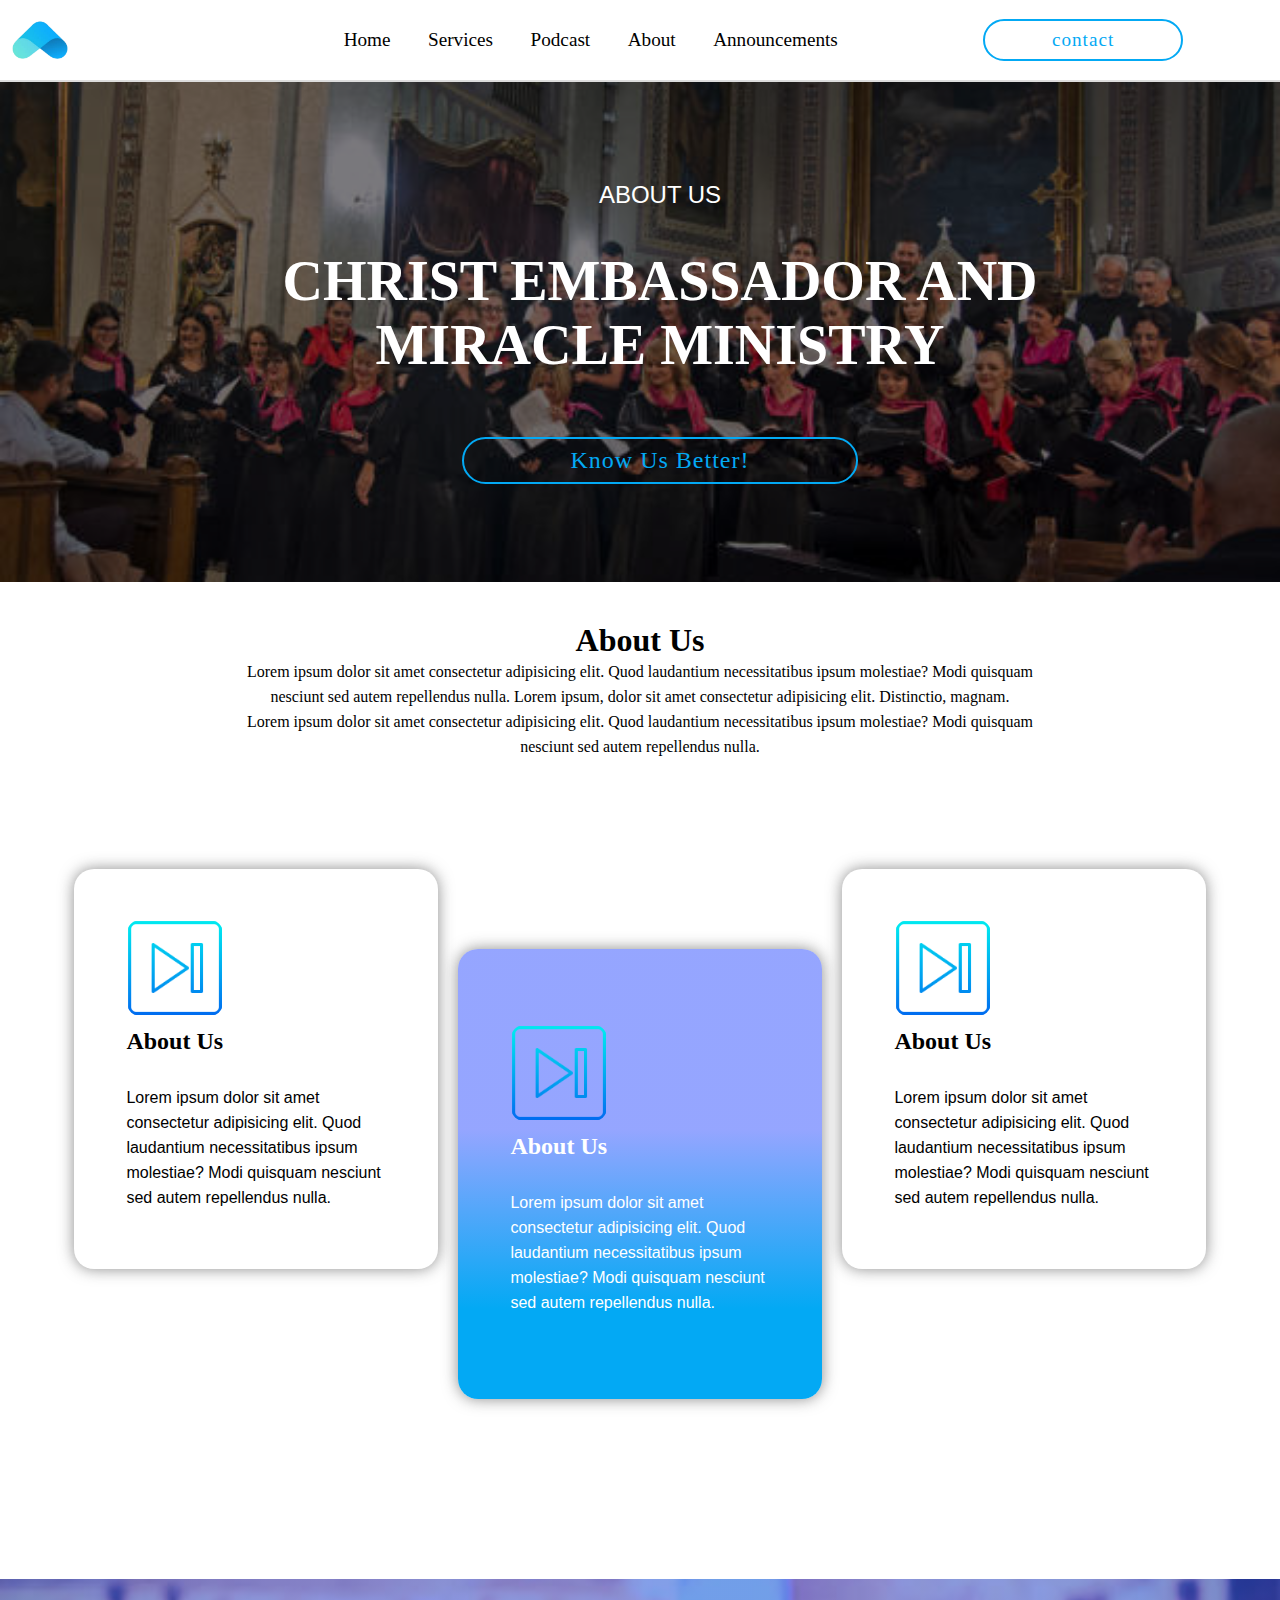
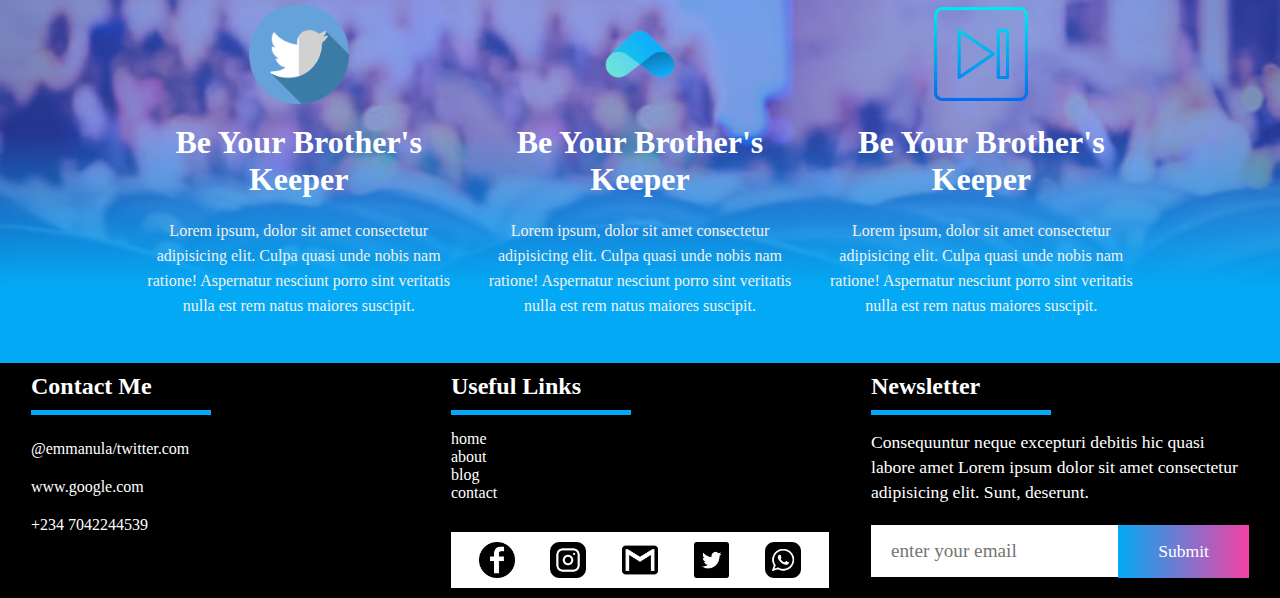
==== html files/about.html @ 86d9f140 "first commit" ====
<!DOCTYPE html>
<html lang="en">
<head>
    <meta charset="UTF-8">
    <meta http-equiv="X-UA-Compatible" content="IE=edge">
    <meta name="viewport" content="width=device-width, initial-scale=1.0">
    <title>about</title>
    <link rel="stylesheet" href="../css files/service.css">
    <link rel="stylesheet" href="../css files/general.css">
    <link rel="stylesheet" href="../css files/about.css">
</head>
<body>
    <!-- this is the header section that contains the logo and the navigation bars   -->
    <header > 
        <!-- this is the logo container -->
        <div class="logo-container">
            <img src="../images/images__10_-removebg-preview.png" alt="" class="logo">
        </div>

        <!-- this is the navigation bar  for the destop view -->
        <nav class="navbar">

            <ul class="navlist">
                <li class="tab">
                    <!-- these are the navbar links to different pages -->
                    <a href="../index.html" class="link">home</a>
                </li>
                <li class="tab">
                    <a href="./service.html" class="link">services</a>
                </li>
                <li class="tab">
                    <a href="./podcast.html" class="link">podcast</a>
                </li>
                <li class="tab">
                    <a href="./about.html" class="link">about</a>
                </li>
                <li class="tab">
                    <a href="./announcement.html" class="link">announcements</a>
                </li>
            </ul>
        </nav>
        <div class="menu-container" id="menubar">
            <div class="menu-line"></div>
            <div class="menu-line"></div>
            <div class="menu-line"></div>
        </div>
        <!-- this is the navigation sidebar for the mobile view -->

        <div class="menu-list" id="menu-items">
            <div class="menu-list-login">
                 <img src="./images/1193.png" alt=""  id="close-sidebar" class="close-btn">
            </div>
         <ul class="list-items">
            <li><a href="../index.html">home <img src="./images/arrow-24-xxl.png" alt="" class="arrow"> </a ></li>
             <li><a href="./html files/contact.html">contact  <img src="./images/arrow-24-xxl.png" alt="" class="arrow"></a></li>            
              <li><a href="./html files/blog.html">blog  <img src="./images/arrow-24-xxl.png" alt="" class="arrow"></a></li>
             <li><a href="./html files/about.html">about <img src="./images/arrow-24-xxl.png" alt="" class="arrow"></a></li>
             <li><a href="./html files/how-it-works.html">how it works  <img src="./images/arrow-24-xxl.png" alt="" class="arrow"></a></li>
         </ul>
        </div>
        <!-- this is the code for the hamburger menu in the mobile view -->
        
        
        <div class="login-container">
            <a href="./html files/contact.html" class="contact-btn">contact</a>
        </div>
    </header>
<!-- end of the header section -->
<section class="service-landpage landpage-card">
    <div class="announcement-card">
            <h2>about us</h2>
            <h1>christ embassador and miracle ministry</h1>
            <div class="about-link-container">
                <a href="./html files/contact.html" class="contact-btn">
                    know us better!
                </a>
            </div>    
    </div>
</section> 
<section class="lead-with-love-section">
    <div class="lead-with-love-text">
        <h1>about us</h1>
        <P>Lorem ipsum dolor sit amet consectetur adipisicing elit. 
            Quod laudantium necessitatibus ipsum molestiae? 
            Modi quisquam nesciunt sed autem repellendus nulla.
            Lorem ipsum, dolor sit amet consectetur adipisicing elit. Distinctio, magnam.
            
        </P>
        <p>Lorem ipsum dolor sit amet consectetur adipisicing elit. 
            Quod laudantium necessitatibus ipsum molestiae? 
            Modi quisquam nesciunt sed autem repellendus nulla.
        </p>
    </div>
    <div class="leaders-card-container">     
        <div class="leader-card">
            <img src="../images/right-arrow.png" alt="">
            <h1>about us</h1>
            <P>Lorem ipsum dolor sit amet consectetur adipisicing elit. 
            Quod laudantium necessitatibus ipsum molestiae? 
            Modi quisquam nesciunt sed autem repellendus nulla.
            </P>
        </div>
        
        <div class="leader-card bigger">
            <img src="../images/right-arrow.png" alt="">
            <h1 class="bigger-text">about us</h1>
            <P class="bigger-text">
                Lorem ipsum dolor sit amet consectetur adipisicing elit. 
                Quod laudantium necessitatibus ipsum molestiae? 
                Modi quisquam nesciunt sed autem repellendus nulla.
            </P>
        </div>
        <div class="leader-card">
            <img src="../images/right-arrow.png" alt="">
            <h1>about us</h1>
            <P>
                Lorem ipsum dolor sit amet consectetur adipisicing elit. 
                Quod laudantium necessitatibus ipsum molestiae? 
                Modi quisquam nesciunt sed autem repellendus nulla.
            </P>
        </div>
    </div>
</section>
<section class="help-section">
    <div class="overlay">
        <div class="help-card-container">
            <div class="help-card">
                <img src="../images/twitter.png" alt="" class="help-img">
                <h1>be your brother's keeper</h1>
                <p>Lorem ipsum, dolor sit amet consectetur adipisicing elit. Culpa
                    quasi unde nobis nam ratione! Aspernatur
                    nesciunt porro sint veritatis nulla est rem natus maiores suscipit.
                </p>
            </div>
            <div class="help-card">
                <img src="../images/images__10_-removebg-preview.png" alt="" class="help-img">
                <h1>be your brother's keeper</h1>
                <p>Lorem ipsum, dolor sit amet consectetur adipisicing elit. Culpa
                    quasi unde nobis nam ratione! Aspernatur
                    nesciunt porro sint veritatis nulla est rem natus maiores suscipit.
                </p>
            </div>
            <div class="help-card">
                <img src="../images/right-arrow.png" alt="" class="help-img">
                <h1>be your brother's keeper</h1>
                <p>Lorem ipsum, dolor sit amet consectetur adipisicing elit. Culpa
                    quasi unde nobis nam ratione! Aspernatur
                    nesciunt porro sint veritatis nulla est rem natus maiores suscipit.
                </p>
            </div>
        </div>
    </div>
</section>
<!-- footer section -->
<footer>
    <!-- first division -->
    <div class="foot1">
        <h2>contact me</h2>
            <li > <a href="#" class="foot-1-links"> @emmanula/twitter.com</a></li>
            <li > <a href="#"  class="foot-1-links">www.google.com</a></li>
            <li ><a href="#"  class="foot-1-links">+234 7042244539</a></li>
    </div>
   
    <!-- second division  -->
    <div class="foot1">
        <h2>useful links</h2>
        <ul class="foot-list">
            <li>
                <a href="#">home</a>
            </li>
            <li>
                <a href="#">about</a>
            </li>
            <li>
                <a href="#">blog</a>
            </li>
            <li>
                <a href="#">contact</a>
            </li>
        </ul>
        <div class="social-media-handle">
            <img src="../images/black fb.png" alt="" class="social-icon">
            <img src="../images/black insta.png" alt="" class="social-icon">
            <img src="../images/black mail.png" alt="" class="social-icon">
            <img src="../images/black twitter.png" alt="" class="social-icon">
            <img src="../images/black whatsapp.png" alt="" class="social-icon">
        </div>
    </div>
    <!-- 3rd division  -->

    <div class="foot1">
        <p>
        <h2>newsletter</h2>
           <p> Consequuntur neque excepturi debitis hic quasi labore amet
            Lorem ipsum dolor sit amet consectetur adipisicing elit. Sunt, deserunt.
        </p>
        <form action="" class="footer-form">
            <input type="email" name="" id="" placeholder="enter your email" class="input">
            <button class="learn-more-btn"> submit
            </button>
        </form>    
    </div>
</footer>
</body>
</html>
---- css files/service.css ----
.service-landpage{
    width: 100%;
    display: flex;
    align-items: center;
    justify-content: center;
    padding: 50px 0px 50px 20px;
    background-image: url(../images/preacher.jpeg);
    background-repeat: no-repeat;
    background-position: top;
    background-size: cover;
}
.announcement-card{
    height: 400px;
    width: 70%;
    margin: auto;
    background: linear-gradient(160deg,#415eff8e 30%, transparent 70%); 
    display: flex;
    align-items: center;
    justify-content: center;
    flex-direction: column;
    padding: 0px 0px 0px 40px;
}
.announcement-card h1{
    width: 100%;
    color: white;
    font-family: poppins;
    font-size: 1.5rem;
    text-transform: uppercase;
    padding: 0px 0px 20px 0px;
}
.announcement-card p{
    width: 60%;
    padding: 10px 0px 0px 0px;
    font-family: roboto;
    align-self: flex-start;
    line-height: 25px;
    color: white;
}
.announcement-card h2{
    font-weight: 400;
    width: 100%;
    font-family: poppins, sans-serif;
    color: white;
    text-transform: capitalize;
}
.announcement-readmore{
    width: 100%;
}
.help-section{
    /* padding: 25px 10px 25px 10px; */
    display: flex;
    align-items: center;
    justify-content: center;
    width: 100%;
    background-image: url(../images/chairs.jpeg);
    background-repeat: no-repeat;
    background-position: center;
    background-size: cover;
    position: relative;
}

.help-card-container{
    width: 80%;
    display: flex;
    align-items: center;
    justify-content: center;
    position: relative;
    z-index: 10;
   margin: auto;
}
.overlay{
    background: linear-gradient(180deg, #415eff8e  40%,#03a9f4 80%);
    width: 100%;
    padding: 20px 0px 20px 0px;
}
.help-card{
    margin: 5px;
    display: flex;
    align-items: center;
    justify-content: center;
    flex-direction: column;
    padding: 0px 5px 10px 5px;
}
.help-card h1{
    width: 100%;
    font-family: poppins;
    text-align: center;
    padding: 20px 0px 10px 0px;
    text-transform: capitalize;
    color: white;
}
.help-card p{
    color: rgb(240, 240, 240);
    text-align: center;
    font-family: roboto;
    line-height: 25px;
    padding: 10px 0px 10px 0px;
}
.help-img{
    height: 100px;
    width: 100%;
    object-fit: contain;
}
---- css files/general.css ----
*{
    border: 0%;
    padding: 0%;
    box-sizing: border-box;
    margin: 0%;
}
body{
    overflow-x: hidden
}
html{
    scroll-behavior: smooth;
}
img{
    z-index: 1;
}
header{
    width: 100%;
    display: flex;
    align-items: center;
    justify-content: space-between;
    top: 0;
    z-index: 20;
    border-bottom: 2px solid #ddd;
}
.logo-container{
    width: 30%;
    height: 100%;
    display: flex;
    align-items: center;
    justify-content: flex-start;
}
.logo{
    height: 80px;
    width: 80px;
    max-width: 100%;
    object-fit: contain;
}
.navbar{
    width: 60%;
    height: 100%;
    display: flex;
    justify-content: center;
    align-items: center;
}
.menu-container{
    display: none;
}
.menu-list{
    display: none;
    overflow-x: hidden;
}
.navlist{
    width: 90%;
    display: flex;
    align-items: center;
    justify-content: space-around;
    height: 100%;
    list-style-type: none;
    margin-top: auto;
    margin-bottom: auto;
}
.tab a{
    text-decoration: none;
    font-family: varela round;
    font-size: 1.2rem;
    text-transform: capitalize;
    color: black;
}
.tab a:hover{
    color: #03a9f4;
}
.play-icon{
    position: absolute;
    margin: auto;
    left: 45%;
    top: 40%;
    height: 130px;
    width: 130px;
}
.login-container{
    width:40%;
    height: 80%;
    display: flex;
    align-items: center;
    justify-content: space-around;
}
.contact-btn{
    width: 200px;
    padding: 8px;
    text-decoration: none;
    border: 2px solid #03a9f4;
    color: #03a9f4;
    font-family: poppins;
    letter-spacing: 1px;
    border-radius: 30px;
    align-items: center;
    justify-content: center;
    display: flex;
    font-size: 1.2rem;
}
.contact-btn:hover{
    background-color: #03a9f4;
    color: white;
    transition: .5s ease-in-out;
}
.podcast-landpage{
    padding: 0px 20px 50px 20px;
    display: flex;
    flex-direction: column;
    align-items: center;
    justify-content: center;
    background-color: white;
}
.podcast-land-img-container{
    width: 55%;
    padding: 40px 0px 0px 0px;
    position: relative;
    background: linear-gradient(90deg,rgb(230, 240, 243) 20% , transparent 100%) ;
}
.podcast-land-img{
    width: 100%;
    height: 600px;
    object-fit: cover;

}

.audio-section{
    width: 55%;
    padding: 20px 20px 20px 20px;
    background-color: white;
    box-shadow: 0px 0px 10px rgb(196, 196, 196);
}
.audio-section h1{
    font-family: poppins,Verdana, Geneva, Tahoma, sans-serif;
    font-size: 1.5rem;
    text-transform: capitalize;
    padding: 20px 0px 20px 0px;
   
}
.audio-section p{
    font-family: roboto, sans-serif;
    line-height: 25px;
}
.audio-container{
    display: flex;
    align-items: center;
    justify-content: space-between;
    width: 100%;
    padding: 20px 0px 10x 0px;
}
audio{
    margin-top: 10px;
}
.icon{
    width: 30px;
    height: 30px;
    object-fit: contain;
    margin-right: 15px;
    border-radius: 50%;
}
.social-media{
    display: flex;
    align-items: center;
    justify-content: space-between;
    width: 50%;
    padding: 5px 0px 10px 0px;
}
.social-media p{
    text-transform: uppercase;
    font-family: roboto;
}
.about-podcast{
    padding: 20px 0px 20px 0px;
    display: flex;
    flex-direction: column;
    align-items: center;
    justify-content: center;
    width: 80%;
    margin: auto;
}
.about-podcast-head{
    font-family: poppins;
    font-size: 1.5rem;
    text-transform: capitalize;
    width: 100%;
    padding: 10px 0px 20px 0px;
}
.podcast-p{
    line-height: 25px;
    width: 80%;
    margin-right: auto;
    font-family: roboto;
}
.about-podcast-card-container{
    padding: 0px 0px 0px 20px;
    background-color: #03a9f4;
    margin: 20px 0px 20px 0px;
}
.about-podcast-card{
    display: flex;
    align-items: center;
    justify-content: flex-start;
    background-color: aliceblue;
}
.podcast-profile{
    height: 300px;
    width: 40%;
    background-color: aliceblue;
    display: flex;
    align-items: center;
    justify-content: space-around;
    flex-direction: column;
}
.podcast-profile h1{
    font-family: poppins;
    text-transform: capitalize;
}
.podcast-profile p{
    font-family: varela round;
}
.podcast-profile-img{
    height: 120px;
    width: 120px;
    border-radius: 50%;
}
.podcast-text{
    width: 40%;
    padding: 0px 0px 0px 20px;
    font-family: roboto;
    line-height: 25px;
}
.recent-podcast-section{
    padding: 20px 0px 20px 0px;
    width: 80%;
    display: flex;
    align-items: center;
    justify-content: space-around;
    flex-direction: column;
    margin: auto;
}
.recent-postcast-header{
    width: 100%;
    padding: 10px;
}
.recent-postcast-header h1{
    font-family: poppins;
    font-size: 1.5rem;
    padding: 10px 0px 10px 0px;
    text-transform: uppercase;
}
.recent-postcast-header p{
    font-family: roboto;
    line-height: 25px;
    width: 40%;
}
.podcast-card-container{
    display: flex;
    width: 100%;
    align-items: center;
    justify-content: space-between;
    padding: 20px 0px 20px 0px;
   
}
.recent-podcard{
    width: 350px;
    margin: 10px;
    background-color: white;
    position: relative;
}
.microphone-container{
    position: absolute;
    left: 80%;
    top: 2%;
    height: 50px;
    width: 50px;
    
    cursor: pointer;
    background-color: aliceblue;
    border-radius: 50%;
    display: flex;
    align-items: center;
    justify-content: center;
}
.micro-phone{
    object-fit: cover;
    width: 100%;
    height: 100%;
    border-radius: 50%;
    margin-top: 9px;
    margin-right: 1px;
}
.for-landpage{
    top: 7%;
    left: 90%;
}
.recent-podcast-img{
    width: 100%;
    height: 320px;
    object-fit: cover;
}
.recent-podcard h1{
    padding: 10px 0px 10px 0px;
    font-family: poppins;
    text-transform: capitalize;
}
.recent-podcard p{
    font-family: roboto;
    line-height: 25px;
    opacity: .8;
}
.recent-podcast-icon-container{
    width: 100%;
    display: flex;
    align-items: center;
    justify-content: flex-start;
    padding: 20px 0px 20px 0px;
}
.learn-more{
    position: relative;
    display: inline-block;
    cursor: pointer;
    outline: none;
    border: 0;
    vertical-align: middle;
    text-decoration: none;
    background: transparent;
    padding: 0;
    font-size: inherit;
    font-family: roboto;
   }
   
   .learn-more {
    width: 12rem;
    height: auto;
   }
   
   .learn-more .circle {
    transition: all 0.45s cubic-bezier(0.65, 0, 0.076, 1);
    position: relative;
    display: block;
    margin: 0;
    width: 3rem;
    height: 3rem;
    background: #03a9f4;
    border-radius: 1.625rem;
   }
   
   .learn-more .circle .icon {
    transition: all 0.45s cubic-bezier(0.65, 0, 0.076, 1);
    position: absolute;
    top: 0;
    bottom: 0;
    margin: auto;
    background: #fff;
   }
   
   .learn-more .circle .icon.arrow {
    transition: all 0.45s cubic-bezier(0.65, 0, 0.076, 1);
    left: 0.625rem;
    width: 1.125rem;
    height: 0.125rem;
    background: none;
   }
   
   .learn-more .circle .icon.arrow::before {
    position: absolute;
    content: "";
    top: -0.29rem;
    right: 0.0625rem;
    width: 0.625rem;
    height: 0.625rem;
    border-top: 0.125rem solid #fff;
    border-right: 0.125rem solid #fff;
    transform: rotate(45deg);
   }
   
   button.learn-more .button-text {
    transition: all 0.45s cubic-bezier(0.65, 0, 0.076, 1);
    position: absolute;
    top: 0;
    left: 0;
    right: 0;
    bottom: 0;
    padding: 0.75rem 0;
    margin: 0 0 0 1.85rem;
    color: #03a9f4;
    font-weight: 700;
    line-height: 1.6;
    text-align: center;
    text-transform: uppercase;
   }
   
   button:hover .circle {
    width: 100%;
   }
   
   button:hover .circle .icon.arrow {
    background: #fff;
    transform: translate(1rem, 0);
   }
   
   button:hover .button-text {
    color: #fff;
   }
   
.foot1{
    width: 30%;
    align-self: flex-start;
}
.foot-1-links{
    padding: 10px 0px 10px 0px;
}
.foot-1img-cotainer{
    height: 40%;
    display: flex;
    flex-direction: column;
    align-items: center;
    justify-content: center;
    width: 10%;
    color: white;
    font-family: roboto;
    line-height: 25px;
}
/* .foot-1img-cotainer img{
    height: 80px;
    object-fit: contain;
    width: 80px;
} */
.foot1 h2{
    color: white;
    font-family: poppins;
    margin-bottom: 15px;
    border-bottom: 5px solid #03a9f4;
    width: 180px;
    padding-bottom: 10px;
    text-transform: capitalize;
    font-size: 1.5rem;
}

.foot1 p{
    line-height: 25px;
    font-family: roboto;
    color: white;
    font-size: 1.1rem;
}
.social-media-handle{
    display: flex;
    align-items: center;
    justify-content: space-around;
    height: 40%;
    width: 100%;
    padding: 10px;
    align-self: flex-start;
    background-color: white;
    margin-top: 30px;
}
.social-icon{
   height: 50%;
   width: 10%;
    object-fit: contain;
}
.foot1 li{
    width: 100%;
    display: flex;
    align-items: center;
    justify-content: space-between; 
    padding: 0;
}
.foot1 a{
    color: white;
    width: 80%;
    text-decoration: none;
    font-family: varela round;
}
.input{
    width: 100%;
    height: 52px;
    text-indent: 20px;
    outline: none;
    border: none;
    margin-top: 20px;
    font-family: varela round;
    font-size: 1.2rem;
}
.footer-form{
    width: 100%;
    display: flex;
    align-items: center;
    justify-content: space-between;
    height: 20%;
}
.learn-more-btn{
    text-decoration: none;
    cursor: pointer;
    border: none;
    font-size: 1.1rem;
    text-transform: capitalize;
    font-family: varela round;
    color: #fff;
    width: 200px;
    height: 3em;
    line-height: 2em;
    text-align: center;
    background: linear-gradient(90deg,#03a9f4,#f441a5,#ffeb3b,#03a9f4);
    background-size: 300%;
    z-index: 1;
    margin-top: 20px;
   }
   
   .learn-more-btn:hover {
    animation: ani 8s linear infinite;
    border: none;
   }
   
   @keyframes ani {
    0% {
     background-position: 0%;
    }
   
    100% {
     background-position: 400%;
    }
   }
   
   .learn-more-btn:before {
    content: '';
    z-index: -1;
    background: linear-gradient(90deg,#03a9f4,#f441a5,#ffeb3b,#03a9f4);
    background-size: 400%;
    border-radius: 35px;
    transition: 1s;
   }
   .learn-more-btn:hover::before {
    filter: blur(20px);
   }
   
   .learn-more-btn:active {
    background: linear-gradient(32deg,#03a9f4,#f441a5,#7e0ddb,#03a9f4);
   }
footer{
    background:black ;
    display: flex;
    align-items: center;
    padding: 10px;
    justify-content: space-around;
}
@media (max-width:767px ) and (min-width:579){
    
}
---- css files/about.css ----
.service-landpage{
    background-image: url(../images/chior2.jpeg);
    background-position: center;
    padding: 0%;
}
.announcement-card{
    width: 100%;
    height: 500px;
    background: rgba(0, 0, 0, 0.514);
}
.announcement-card a, .announcement-card h2{
    width: 80%;
    text-align: center;
}
.announcement-card h1{
    font-family: roboto;
    font-size: 3.5rem;
    width: 80%;
    text-align: center;
}
.announcement-card h2{
    text-transform: uppercase;
    padding: 0px 0px 40px 0px;
}
.about-link-container{
    width:40%;
    display: flex;
    align-items: center;
    justify-content: space-around;
    padding: 40px 0px 0px 0px ;
}.about-link-container a{
    text-transform: capitalize;
    font-size: 1.5rem;
}
.lead-with-love-section{
    width: 100%;
    padding: 40px 0px 150px 0px;
    display: flex;
    align-items: center;
    justify-content: center;
    flex-direction: column;
}
.lead-with-love-text{
    width: 90%;
    display: flex;
    align-items: center;
    justify-content: center;
    flex-direction: column;
}
.lead-with-love-text h1{
 color: black;
 text-transform: capitalize;
 font-size: 2rem;
 font-family: poppins;
 width: 50%;
 text-align: center;
}
.lead-with-love-text p{
    width: 70%;
    text-align: center;
    color: black;
    margin: auto;
    font-family: roboto;
    line-height: 25px;
}
.leaders-card-container{
    padding: 100px 0px 150px 0px;
    display: flex;
    align-items: center;
    justify-content: center;
    width: 90%;
}
.leader-card{
    width: 400px ;
    height: 400px;
    display: flex;
    flex-direction: column;
    align-items: center;
    justify-content: center;
    margin: 10px;
    border-radius: 20px;
    box-shadow: 0px 0px 15px rgba(129, 129, 129, 0.911);
    padding: 20px;
}
.leader-card img{
    height: 100px;
    width: 100px;
    object-fit: cover;
    border-radius: 20px;
    margin-right: 50%;
}
.leader-card h1{
    width: 80%;
    font-family: poppins;
    text-transform: capitalize;
    font-size: 1.5rem;
    padding: 10px 0px 10px 0px;
}
.leader-card p{
    padding: 20px 0px 10px 0px;
    width: 80%;
    line-height: 25px;
    font-family: roboto, Verdana, Geneva, Tahoma, sans-serif;
}
.bigger{
    width: 400px;
    height: 450px;
    margin-bottom: -200px;
    background: linear-gradient(180deg, #415eff8e  40%,#03a9f4 80%);
}
.bigger-text{
    color: white;
}
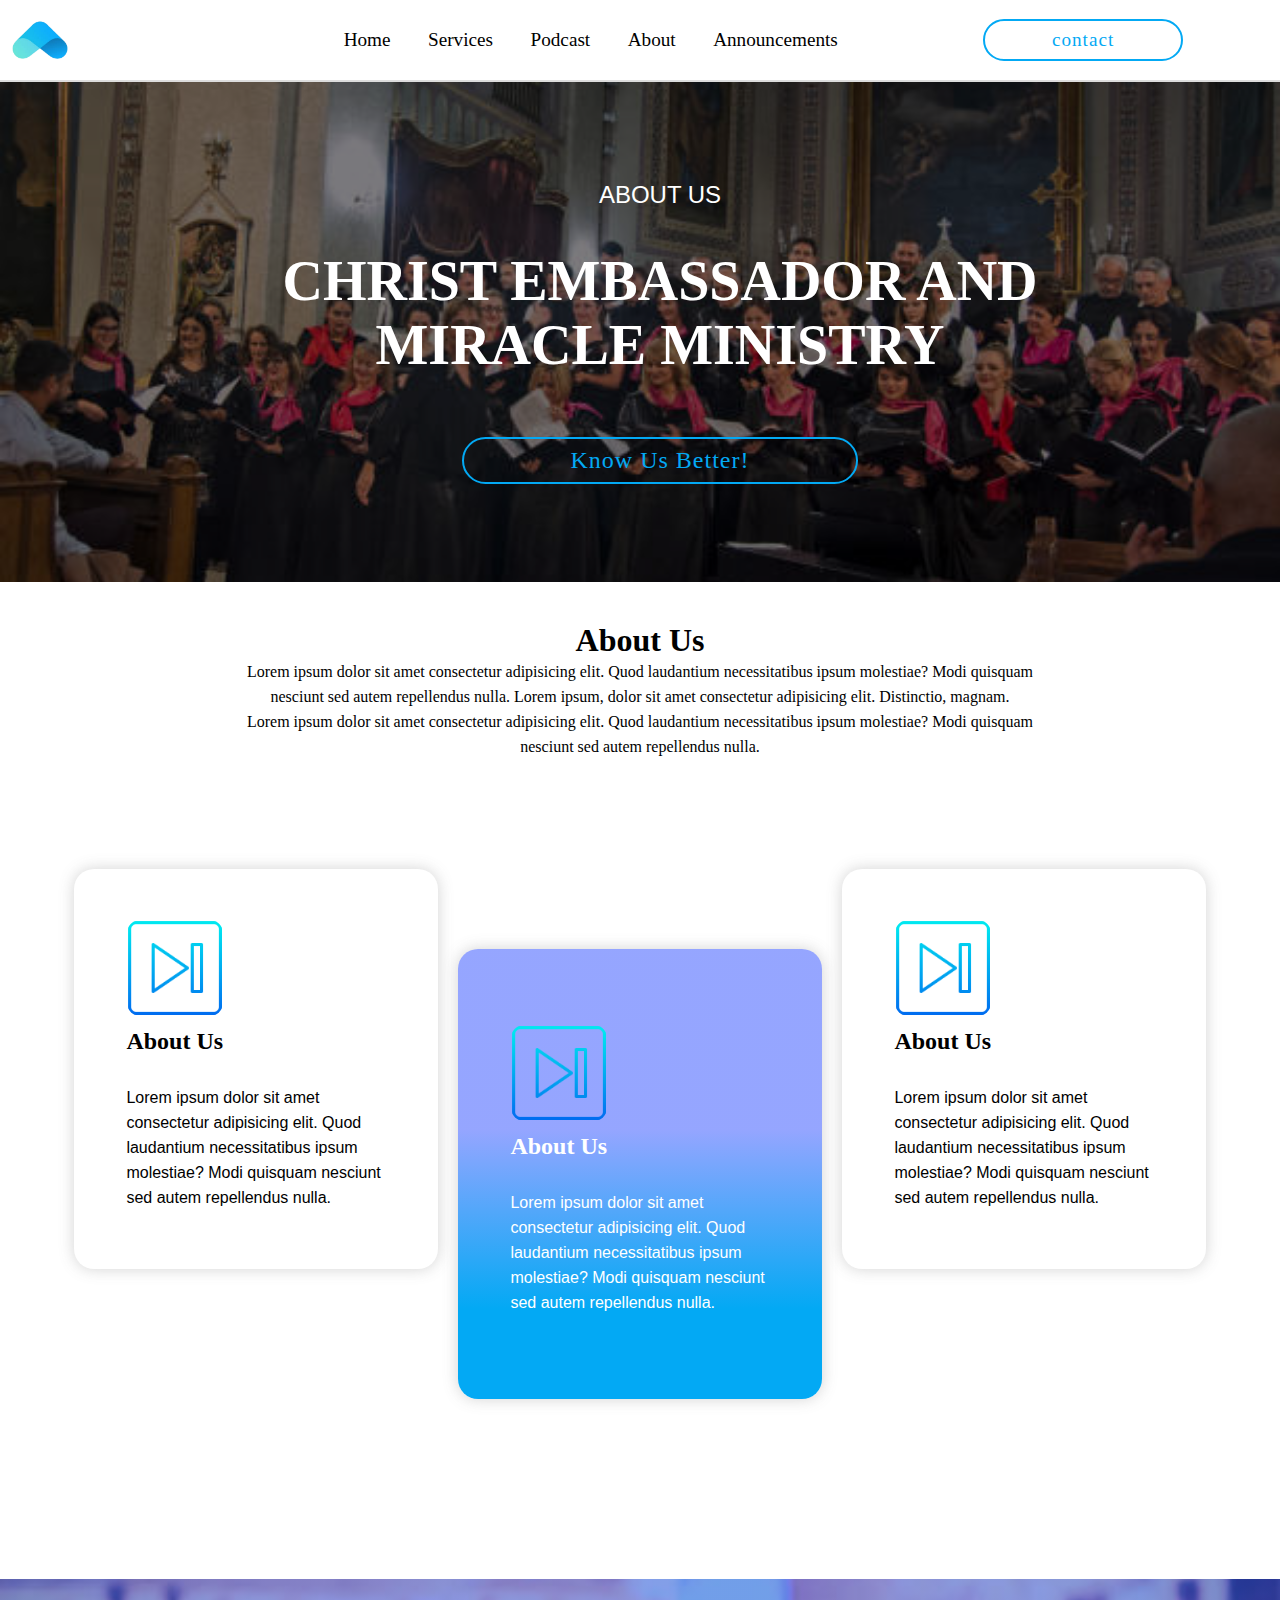
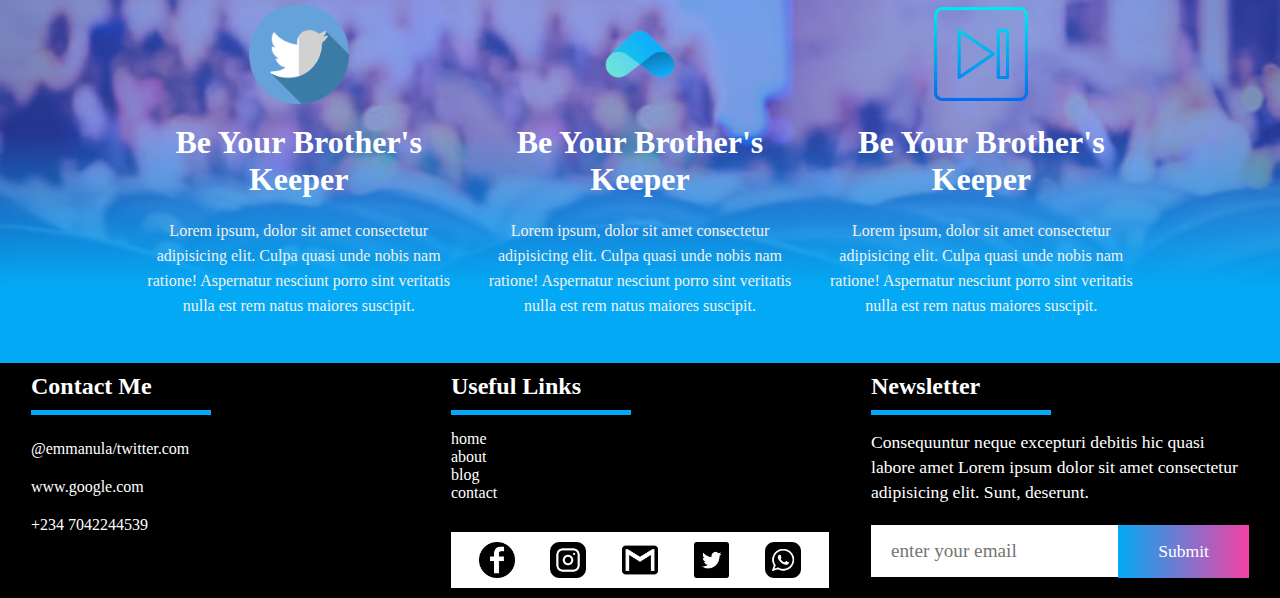
==== commit 608bdad3: "second commit" ====
--- a/html files/about.html
+++ b/html files/about.html
@@ -71,7 +71,7 @@
             <h2>about us</h2>
             <h1>christ embassador and miracle ministry</h1>
             <div class="about-link-container">
-                <a href="./html files/contact.html" class="contact-btn">
+                <a href="./html files/contact.html" class="contact-btn know-us">
                     know us better!
                 </a>
             </div>    
--- a/css files/service.css
+++ b/css files/service.css
@@ -100,4 +100,21 @@
     height: 100px;
     width: 100%;
     object-fit: contain;
+}
+@media (max-width:1024px) and (min-width:768px){
+    .announcement-card{
+        flex-direction: column;
+        height: auto;
+    }
+}
+@media screen and (max-width:767px) {
+    .announcement-card{
+        flex-direction: column;
+        height: auto;
+        width: 100%;
+        backdrop-filter: blur(5px);
+    }
+    .announcement-card p{
+        width: 90%;
+    }
 }--- a/css files/general.css
+++ b/css files/general.css
@@ -421,11 +421,7 @@
     font-family: roboto;
     line-height: 25px;
 }
-/* .foot-1img-cotainer img{
-    height: 80px;
-    object-fit: contain;
-    width: 80px;
-} */
+
 .foot1 h2{
     color: white;
     font-family: poppins;
@@ -544,6 +540,181 @@
     padding: 10px;
     justify-content: space-around;
 }
-@media (max-width:767px ) and (min-width:579){
+@media (max-width:1024px) and (min-width:768px) {
     
-}+    .about-podcast-card-container{
+        height: auto;
+    }
+    .podcast-profile {
+        width: 100%;    
+    }
+    .announce-land-img{
+        width: 100%;
+        height: 300px;
+    }
+    .all-announcement-card-container{
+        width: 100vw;
+    }
+    .podcast-card-container, .recent-postcast-header{
+        width: 100vw; 
+    }
+    .help-card-container{
+        flex-wrap: wrap;
+    }
+}
+@media screen and (max-width:767px) {
+    .about-podcast-card{
+        flex-direction: column;
+        height: auto;
+    }
+    .about-podcast-head{
+        width: 90%;
+        margin: auto;
+        font-size: 1.5rem;
+    }
+    .line{
+        margin: auto;
+    }
+    .about-podcast-card-container{
+        height: auto;
+    }
+    .podcast-profile {
+        width: 100%;    
+    }
+    .announce-land-img{
+        width: 100%;
+        height: 300px;
+    }
+    .podcast-text{
+        width: 100%;
+    }
+    
+    .podcast-text h1, .podcast-text h2, .podcast-text p{
+        width: 100%;
+    }
+    .all-announcement-card-container{
+        padding: 20px 0px 20px 0px ;
+    }
+    .all-announcement-card-container,.podcast-card-container{
+        flex-direction: column;
+    }
+    .announcement-header p{
+        width: 80%;
+    }
+    .recent-podcard{
+        width: 95%;
+    }
+    .help-card-container{
+        flex-direction:column;
+    }
+    .menu-container{
+        width: 60px;
+        height: 80%;
+        display: flex;
+        align-items: center;
+        justify-content: center;
+        flex-direction: column;
+        cursor: pointer;
+     
+    }
+    .menu-line{
+        height: 4px;
+        width: 35px;
+        border-radius: 5px;
+        background-color: white;
+        margin: 3px;
+    }
+    .navbar{
+        width: 0%;
+        overflow-x: hidden;
+    }
+    .search-container{
+        display: none;
+    }
+    .menu-list{
+        width: 0%;
+        display: flex;
+        position: fixed;
+        top: 0;
+        right: 0;
+        background:rgba(0, 0, 0, 0.897);
+        height: 100%;
+        z-index: 100;
+        overflow-x: hidden;
+        align-items: center;
+        justify-content: space-around;
+        flex-direction: column;
+        transition: .5s ease-in-out;
+        z-index: 200;
+    }
+    
+    .list-items{
+        width: 90%;
+        display: flex;
+        align-items: center;
+        justify-content: space-around;
+        flex-direction: column;
+        height: 60%;
+       
+    }
+    .menu-list li{
+        width: 80%;
+        display: flex;
+        align-items: center;
+        justify-content: center;
+        border-bottom: 2px solid rgba(17, 16, 16, 0.794);
+        padding-bottom: 10px;
+    }
+   
+    .menu-list a{
+        display: flex;
+        /* background-color: red; */
+        align-items: flex-start;
+        justify-content: space-between;
+        width: 100%;
+        text-align: left;
+        align-items: center;
+        justify-content: center;
+        color: white;
+        text-decoration: none;
+        text-transform: uppercase;
+        font-size: 1rem;
+        font-family: ubuntu;
+    }
+    .arrow{
+        width: 5%;
+        margin-left: auto;
+        max-height: 80%;
+        object-fit: contain;
+    }
+    .menu-list-login{
+        width: 100%;
+        display: flex;
+        align-items: flex-start;
+        justify-content: space-between;
+        height: 40%;
+        overflow-x: hidden;
+        background-color: rgba(0, 0, 0, 0.897);
+        padding: 10px;
+    }
+    .close-btn{
+        width: 40px;
+        height: 40px;
+        background-color: white;
+        border-radius: 10px;
+        margin-left: auto;
+        cursor: pointer;
+    }
+    .navbar{
+        display: none;
+    }
+    
+    .foot1{
+        width: 90%;
+        margin-top: 20px;
+    }
+    footer{
+        flex-direction: column;
+        padding-left: 30px;
+    }
+}
--- a/css files/about.css
+++ b/css files/about.css
@@ -79,7 +79,7 @@
     justify-content: center;
     margin: 10px;
     border-radius: 20px;
-    box-shadow: 0px 0px 15px rgba(129, 129, 129, 0.911);
+    box-shadow: 0px 0px 15px rgba(207, 207, 207, 0.911);
     padding: 20px;
 }
 .leader-card img{
@@ -111,3 +111,75 @@
 .bigger-text{
     color: white;
 }
+@media (max-width:1024px) and (min-width:768px){
+    .announcement-card h1{
+        font-size: 2.8rem;
+    }
+    .bigger{
+        margin-bottom: 0px;
+        height: 400px;
+    }
+    .leaders-card-container{
+        flex-wrap: wrap;
+        padding-bottom: 0px;
+    }
+    .leader-card:last-child{
+        align-self: flex-start;
+        margin-top: 30px;
+        margin-right: auto;
+        margin-left: 20px;
+    }
+}
+@media screen and (max-width:767px) {
+    .login-container{
+        display: none;
+    }
+    .announcement-card{
+        height: auto;
+        margin: auto; 
+        padding: 20px 0px 40px 0px ;
+        backdrop-filter: blur(0px);
+    }
+    .announcement-card h1{
+        font-size: 1.5rem;
+        width: 100%;
+        margin: auto;
+    }
+    .announcement-card h2{
+        font-size: 1.3rem;
+    }
+    .leaders-card-container{
+        flex-direction: column;
+        padding-bottom: 0px;
+    }
+    .lead-with-love-text{
+        width: 90%;
+    }
+    .lead-with-love-text h1, .lead-with-love-text p{
+        width: 100%;
+    }
+    .lead-with-love-text h1{
+        font-size: 1.5rem;
+    }
+    .about-link-container{
+        width: 90%;
+    }
+    .about-link-container .know-us{
+        font-size: 1.2rem;
+    }
+    .about-link-container
+    .leader-card:first-child{
+        margin-top: 0px;
+    }
+    .leader-card{
+        width: 90%;
+        margin-top: 40px;
+       word-wrap: break-word;
+       height: auto;
+    }
+    .bigger{
+        height: auto;
+        width: 90%;
+        margin: 20px 0px 10px 0px;
+    }
+}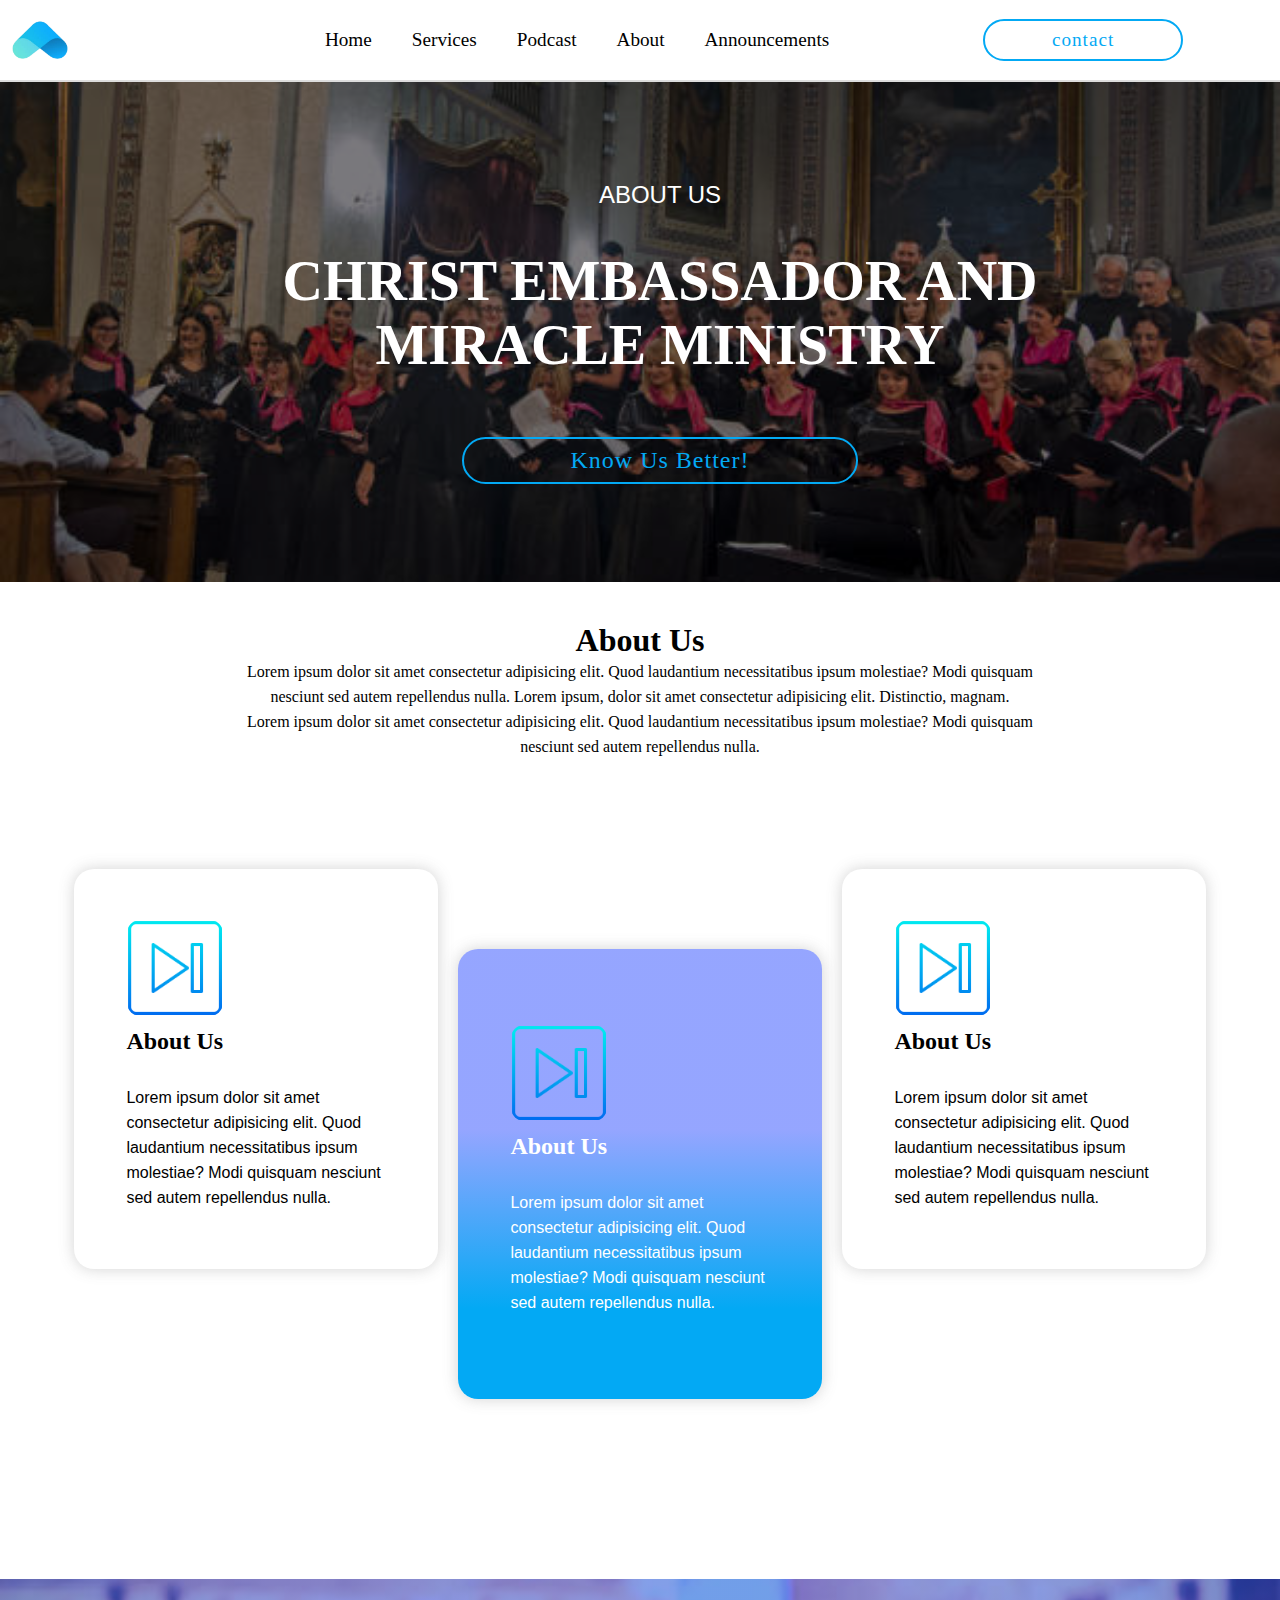
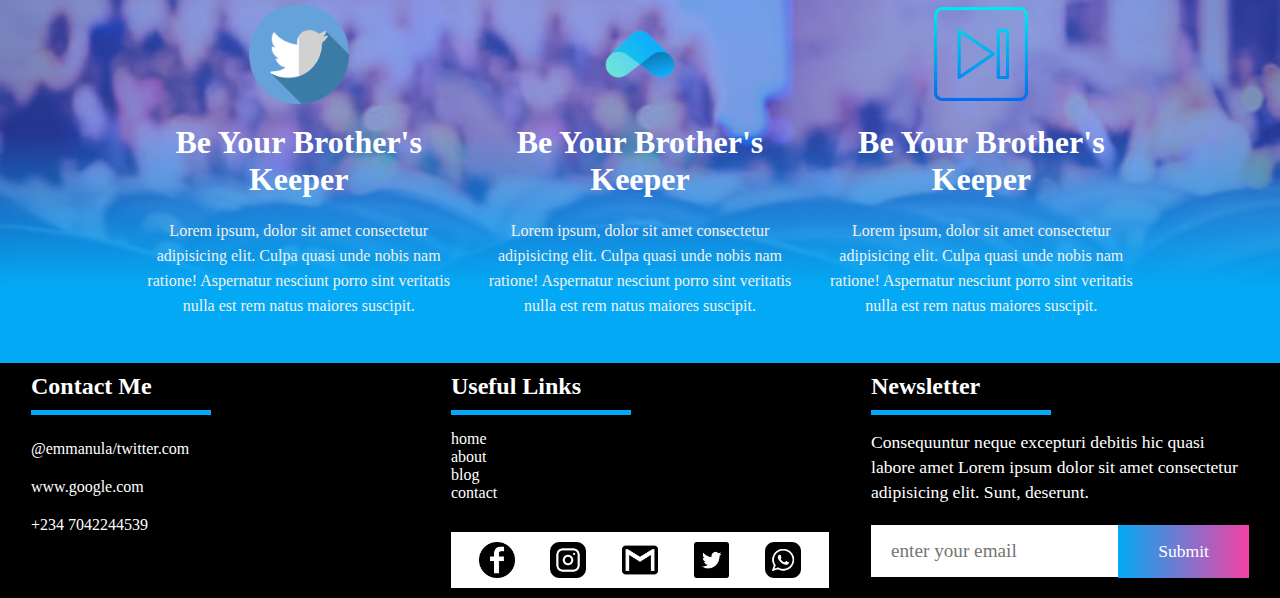
==== commit a75162d0: "4th commit" ====
--- a/html files/about.html
+++ b/html files/about.html
@@ -48,15 +48,16 @@
 
         <div class="menu-list" id="menu-items">
             <div class="menu-list-login">
-                 <img src="./images/1193.png" alt=""  id="close-sidebar" class="close-btn">
-            </div>
-         <ul class="list-items">
-            <li><a href="../index.html">home <img src="./images/arrow-24-xxl.png" alt="" class="arrow"> </a ></li>
-             <li><a href="./html files/contact.html">contact  <img src="./images/arrow-24-xxl.png" alt="" class="arrow"></a></li>            
-              <li><a href="./html files/blog.html">blog  <img src="./images/arrow-24-xxl.png" alt="" class="arrow"></a></li>
-             <li><a href="./html files/about.html">about <img src="./images/arrow-24-xxl.png" alt="" class="arrow"></a></li>
-             <li><a href="./html files/how-it-works.html">how it works  <img src="./images/arrow-24-xxl.png" alt="" class="arrow"></a></li>
-         </ul>
+                 <img src="../images/1193.png" alt=""  id="close-sidebar" class="close-btn">
+            </div>
+            <ul class="list-items">
+                <li><a href="../index.html">home <img src="./images/arrow-24-xxl.png" alt="" class="arrow"> </a ></li>
+                 <li><a href="./contact.html">contact  <img src="./images/arrow-24-xxl.png" alt="" class="arrow"></a></li>            
+                  <li><a href="./podcast.html">podcast  <img src="./images/arrow-24-xxl.png" alt="" class="arrow"></a></li>
+                 <li><a href="./about.html">about <img src="./images/arrow-24-xxl.png" alt="" class="arrow"></a></li>
+                 <li><a href="./announcement.html">announcement  <img src="./images/arrow-24-xxl.png" alt="" class="arrow"></a></li>
+                 <li><a href="./service.html">service <img src="./images/arrow-24-xxl.png" alt="" class="arrow"></a></li>
+             </ul>
         </div>
         <!-- this is the code for the hamburger menu in the mobile view -->
         
@@ -201,5 +202,6 @@
         </form>    
     </div>
 </footer>
+<script src="../js files/main.js"></script>
 </body>
 </html>--- a/css files/general.css
+++ b/css files/general.css
@@ -65,6 +65,7 @@
     font-size: 1.2rem;
     text-transform: capitalize;
     color: black;
+    margin-right: 40px;
 }
 .tab a:hover{
     color: #03a9f4;
@@ -541,28 +542,54 @@
     justify-content: space-around;
 }
 @media (max-width:1024px) and (min-width:768px) {
+    .login-container{
+        width: 20%;
+        margin-left: 30px;
+    }
+    .tab a{
+        margin-right:30px ;
+    }
+    .podcast-land-img-container{
+        width: 90vw;
+    }
+    .audio-section{
+        width: 90vw;
+    }  
+    .about-podcast-card-container{
+        height: auto;
+    }
+    .podcast-profile {
+        width: 100%;    
+    }
+    .announce-land-img{
+        width: 100%;
+        height: 300px;
+    }
+     .about-podcast{
+        width: 95vw;
+    }
     
     .about-podcast-card-container{
         height: auto;
-    }
-    .podcast-profile {
-        width: 100%;    
-    }
-    .announce-land-img{
-        width: 100%;
-        height: 300px;
+        width: 95vw;
     }
     .all-announcement-card-container{
-        width: 100vw;
+        width: 95vw;
     }
     .podcast-card-container, .recent-postcast-header{
-        width: 100vw; 
+        width: 95vw; 
     }
     .help-card-container{
         flex-wrap: wrap;
     }
 }
 @media screen and (max-width:767px) {
+    .podcast-land-img-container{
+        width: 90vw;
+    }
+    .audio-section{
+        width: 90vw;
+    }
     .about-podcast-card{
         flex-direction: column;
         height: auto;
@@ -575,6 +602,12 @@
     .line{
         margin: auto;
     }
+    .about-podcast{
+        width: 90vw;
+    }
+    .recent-postcast-header {
+        width: 90vw;
+    }
     .about-podcast-card-container{
         height: auto;
     }
@@ -597,6 +630,7 @@
     }
     .all-announcement-card-container,.podcast-card-container{
         flex-direction: column;
+        width: 90vw;
     }
     .announcement-header p{
         width: 80%;
@@ -606,6 +640,9 @@
     }
     .help-card-container{
         flex-direction:column;
+    }
+    .login-container{
+        display: none;
     }
     .menu-container{
         width: 60px;
@@ -621,7 +658,7 @@
         height: 4px;
         width: 35px;
         border-radius: 5px;
-        background-color: white;
+        background-color: black;
         margin: 3px;
     }
     .navbar{
@@ -707,8 +744,7 @@
     }
     .navbar{
         display: none;
-    }
-    
+    }    
     .foot1{
         width: 90%;
         margin-top: 20px;
--- a/css files/about.css
+++ b/css files/about.css
@@ -112,6 +112,9 @@
     color: white;
 }
 @media (max-width:1024px) and (min-width:768px){
+    .announcement-card{
+        padding: 100px 0px 50px 0px;
+    }
     .announcement-card h1{
         font-size: 2.8rem;
     }
@@ -131,6 +134,13 @@
     }
 }
 @media screen and (max-width:767px) {
+    .service-landpage {
+        padding: 50px 0px 50px 0px ;
+    }
+    .announcement-card{
+        height: 100%;
+        padding: 50px 0px 50px 0px ;
+    }
     .login-container{
         display: none;
     }
